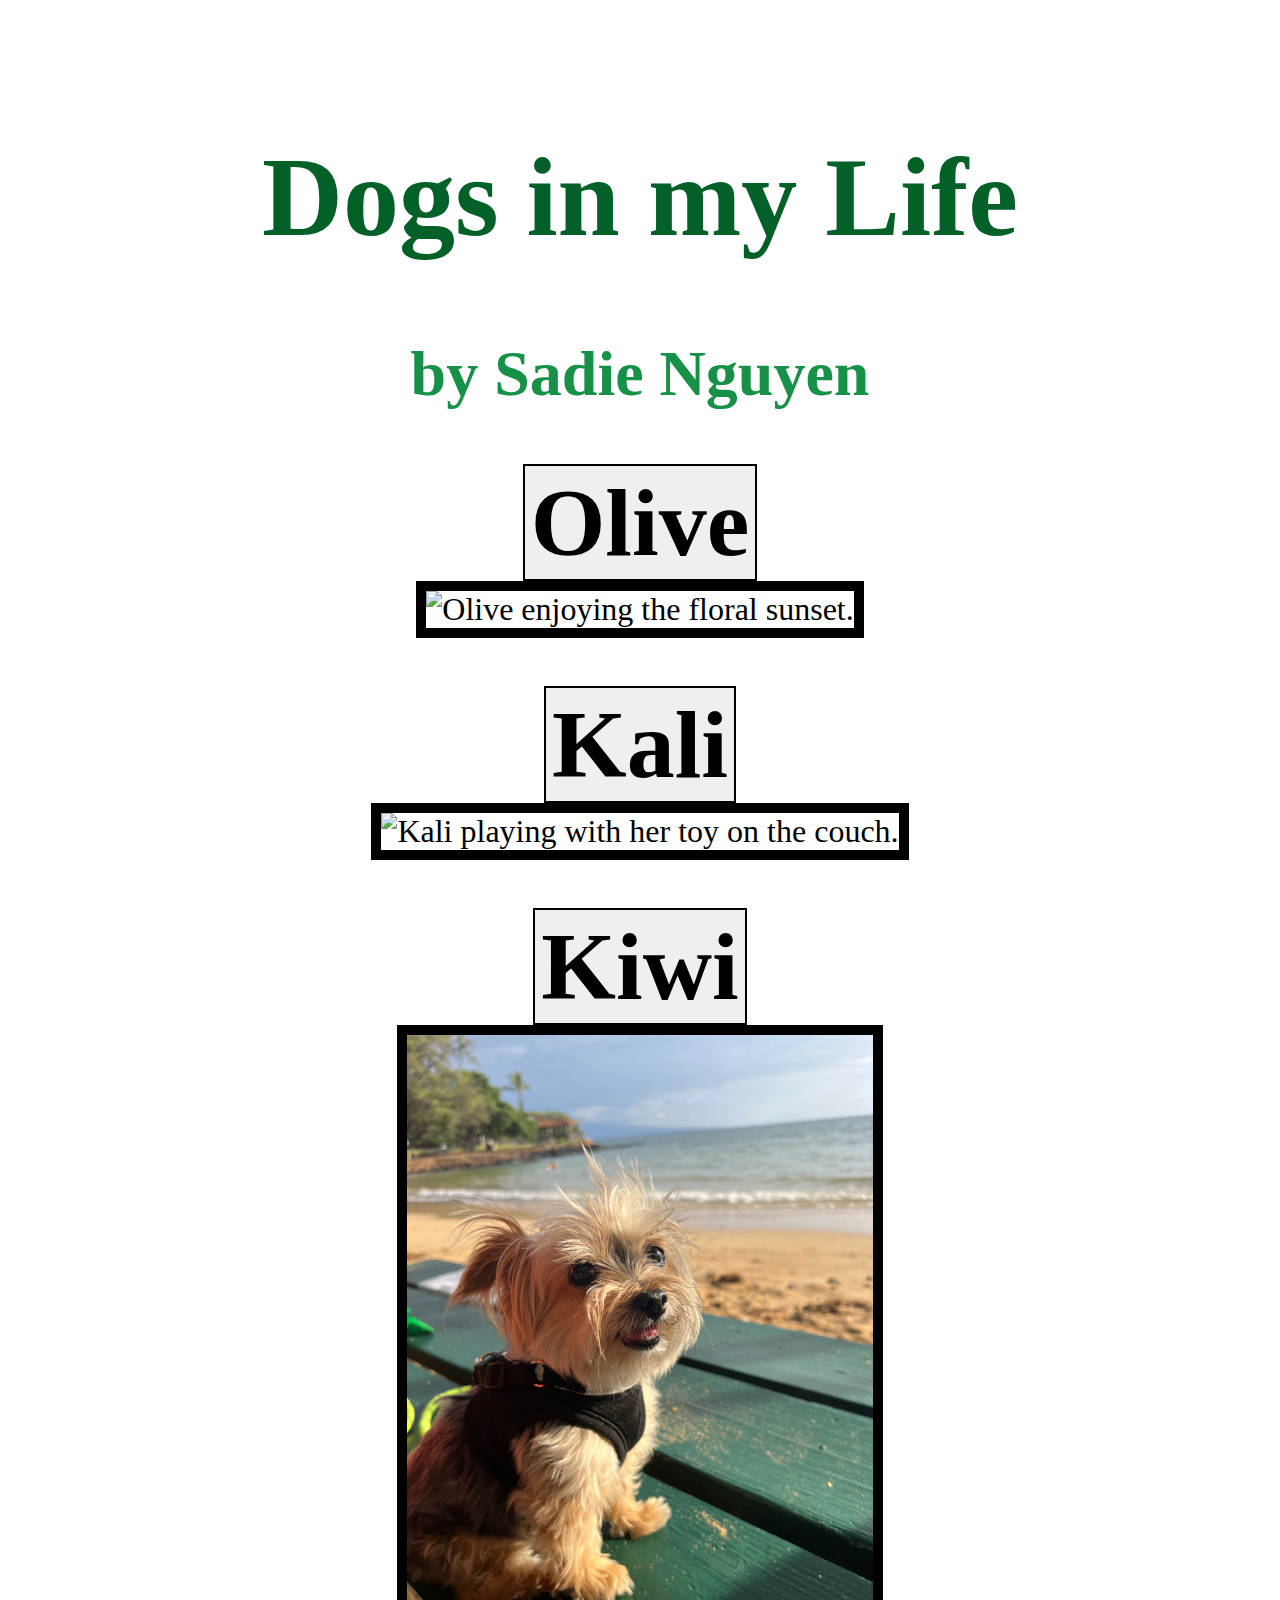
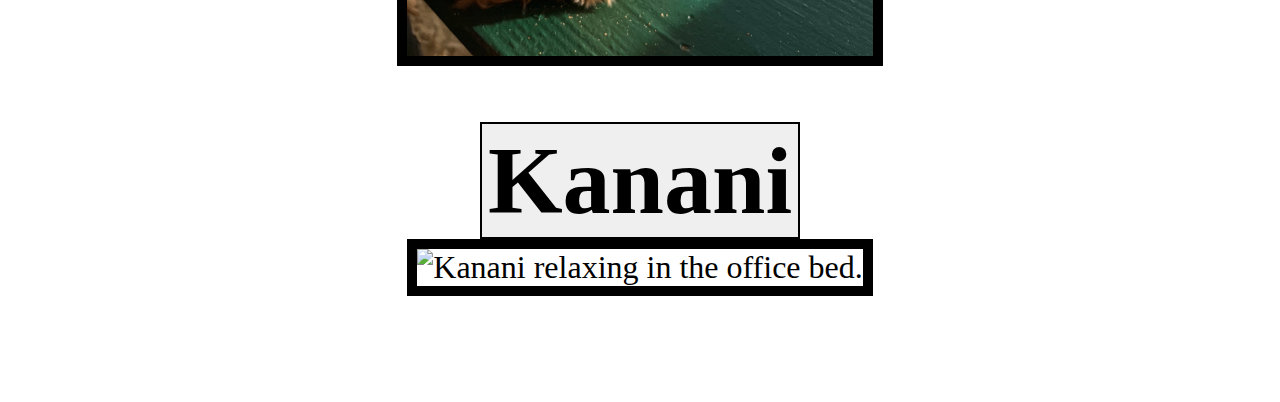
==== index.html @ 294b6679 "Add files via upload" ====
<!DOCTYPE html>
<html>
	<center>
	<head>
		<link rel="stylesheet" type="text/css" href="styles.css">
	</head>
	<body>
		<h1>Dogs in my Life</h1>
		<h2>by Sadie Nguyen</h2>
		<p class="brbig">
		<input class="names" type="button" onclick="window.location.href='olive.html';" value="Olive">
		<br>
		<img src="olive5.jpg" width="40%" alt="Olive enjoying the floral sunset.">
		<p class="brbig">
		<input class="names" type="button" onclick="window.location.href='Kali.html';" value="Kali">
		<br>
		<img src="https://scontent-sea1-1.xx.fbcdn.net/v/t39.30808-6/271653403_1382851312168232_5861104171950031825_n.jpg?_nc_cat=102&ccb=1-7&_nc_sid=0debeb&_nc_ohc=5Z9bCMXm_ZAAX_DTNAM&_nc_ht=scontent-sea1-1.xx&oh=00_AT-YyFMKASly3BcEs5xz0gv5F5P3nL06YViTUaNknhlXJA&oe=63492BD2" width="40%" alt="Kali playing with her toy on the couch.">
		<p class="brbig">
		<input class="names" type="button" onclick="window.location.href='kiwi.html';" value="Kiwi">
		<br>
		<img src="kiwi3.jpg" width="40%" alt="Kiwi enjoying Spencer Beach sunset.">
		<p class="brbig">
		<input class="names" type="button" onclick="window.location.href='nani.html';" value="Kanani">
		<br>
		<img src="nani2.jpg" width="40%" alt="Kanani relaxing in the office bed.">
	</body>
	</center>
</html>
---- styles.css ----
body {
		background-color: white;
		padding: 50px;
}
h1 {
	font-family: "Times New Roman";
	color: #036128;
	font-size: 7em;
	font-weight: bold;
}
h2 {
	font-family: "Times New Roman";
	color: #169147;
	font-size: 4em;
}
p {
	font-family: "Times New Roman";
	color: black;
	font-size: 2em;
}
.dogs {
	font-family: "Times New Roman";
	font-size: 2.5em;
	font-weight: bold;
	color:#036128;
	border: 2px solid black;
}
.names {
	font-family: "Times New Roman";
	font-size: 3em;
	font-weight: bold;
	vertical-align: middle;
	border: 2px solid black;
}
.brbig {
	display: block;
	margin-bottom:1.5em;
}
img{
	border: 10px solid black;
}
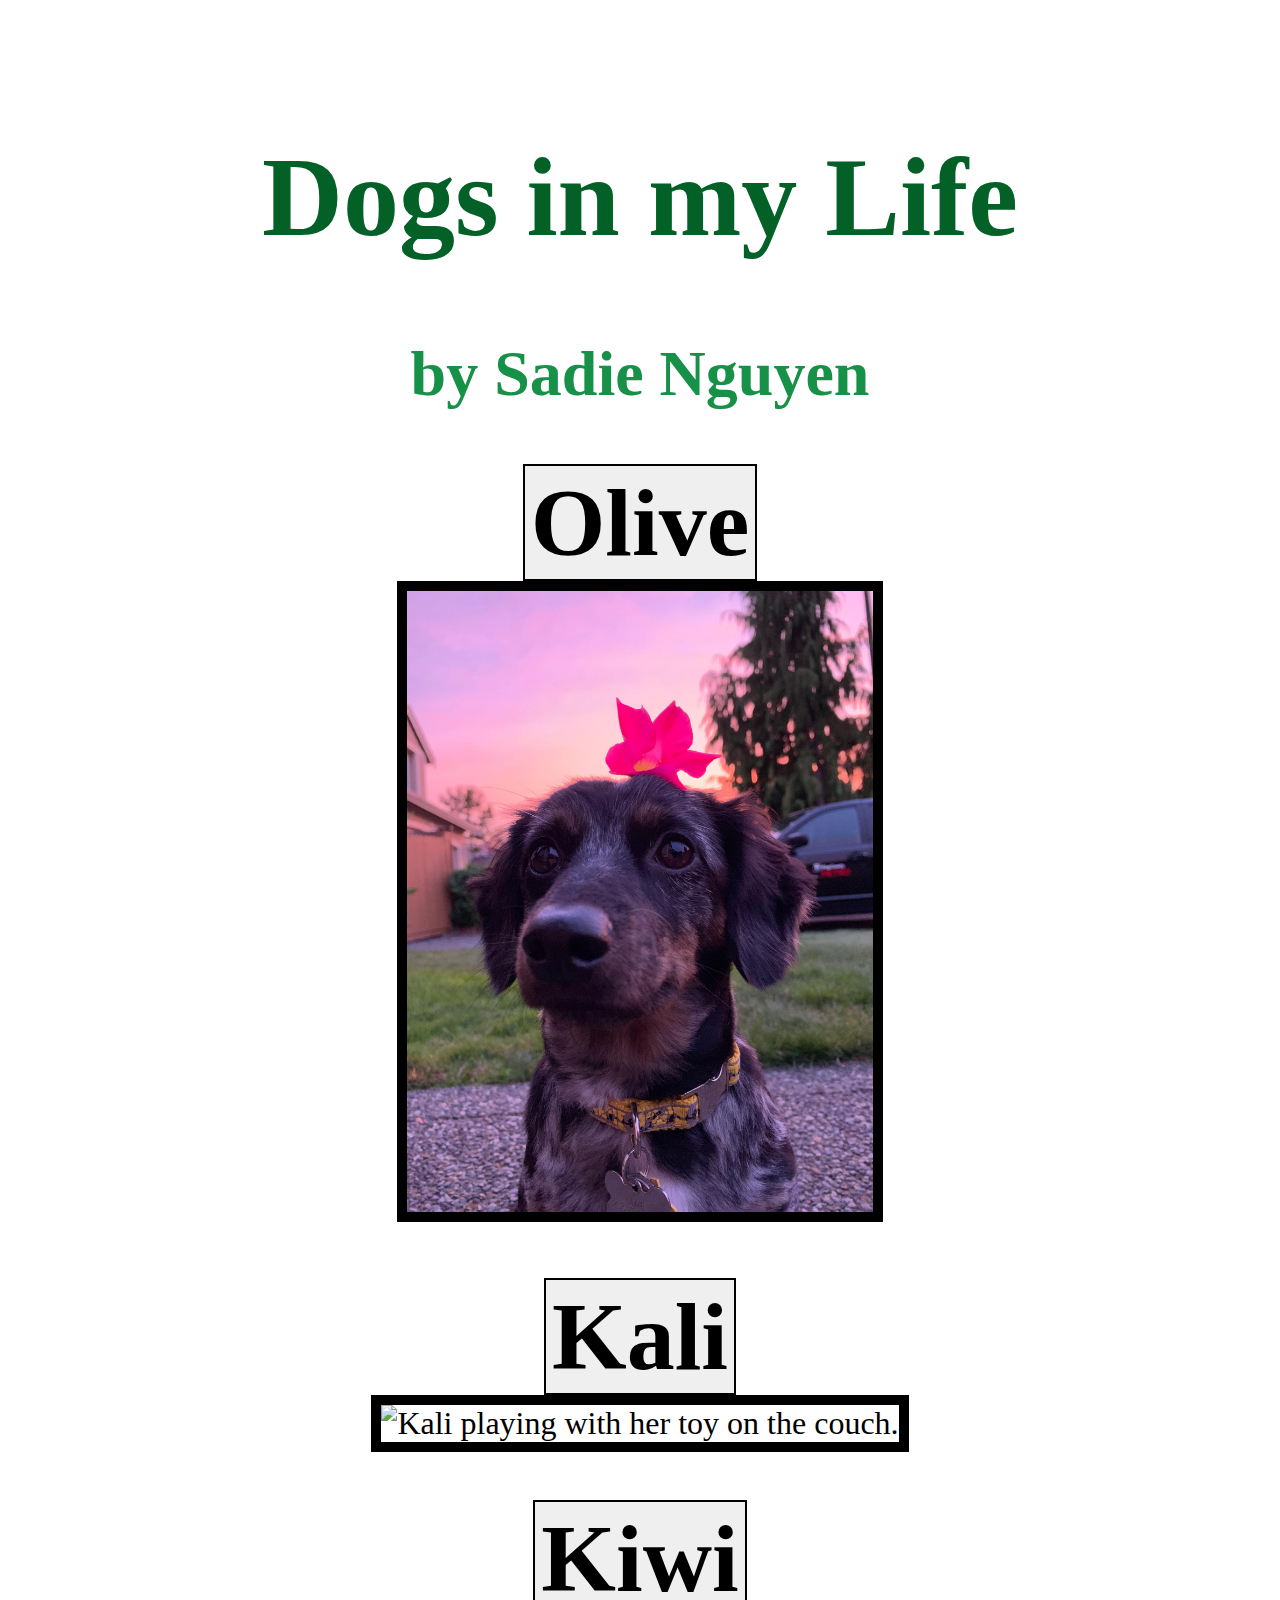
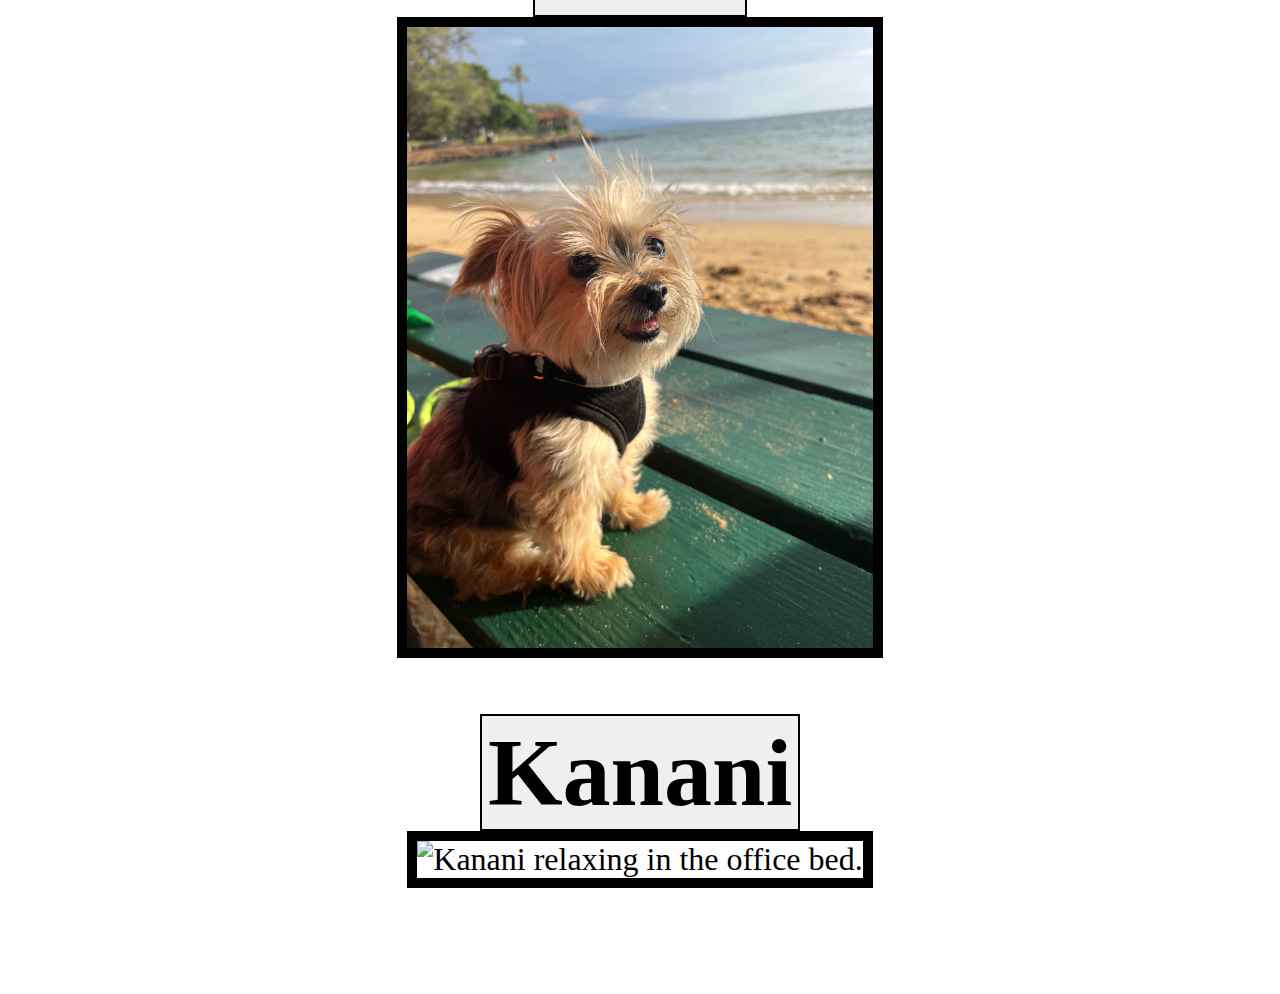
==== commit 617b0962: "Update index.html" ====
--- a/index.html
+++ b/index.html
@@ -10,7 +10,7 @@
 		<p class="brbig">
 		<input class="names" type="button" onclick="window.location.href='olive.html';" value="Olive">
 		<br>
-		<img src="olive5.jpg" width="40%" alt="Olive enjoying the floral sunset.">
+		<img src="Olive5.jpg" width="40%" alt="Olive enjoying the floral sunset.">
 		<p class="brbig">
 		<input class="names" type="button" onclick="window.location.href='Kali.html';" value="Kali">
 		<br>
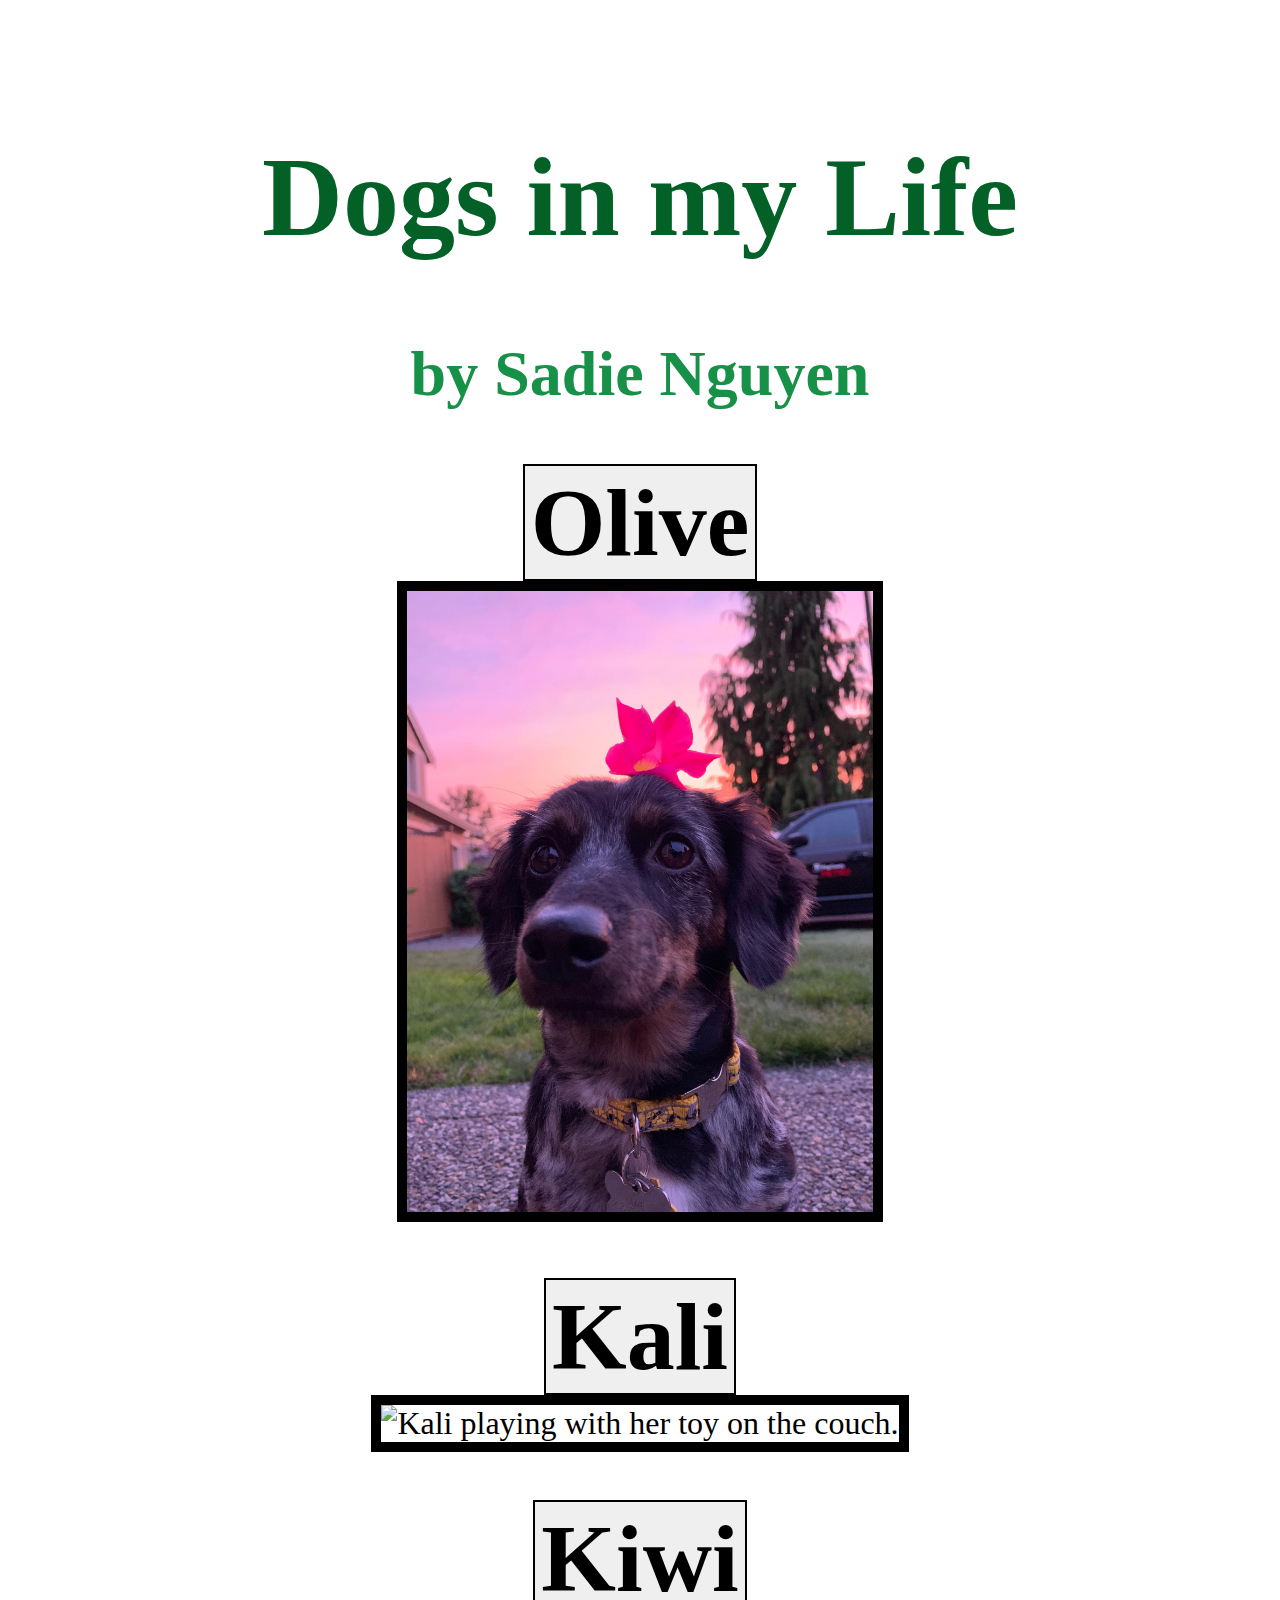
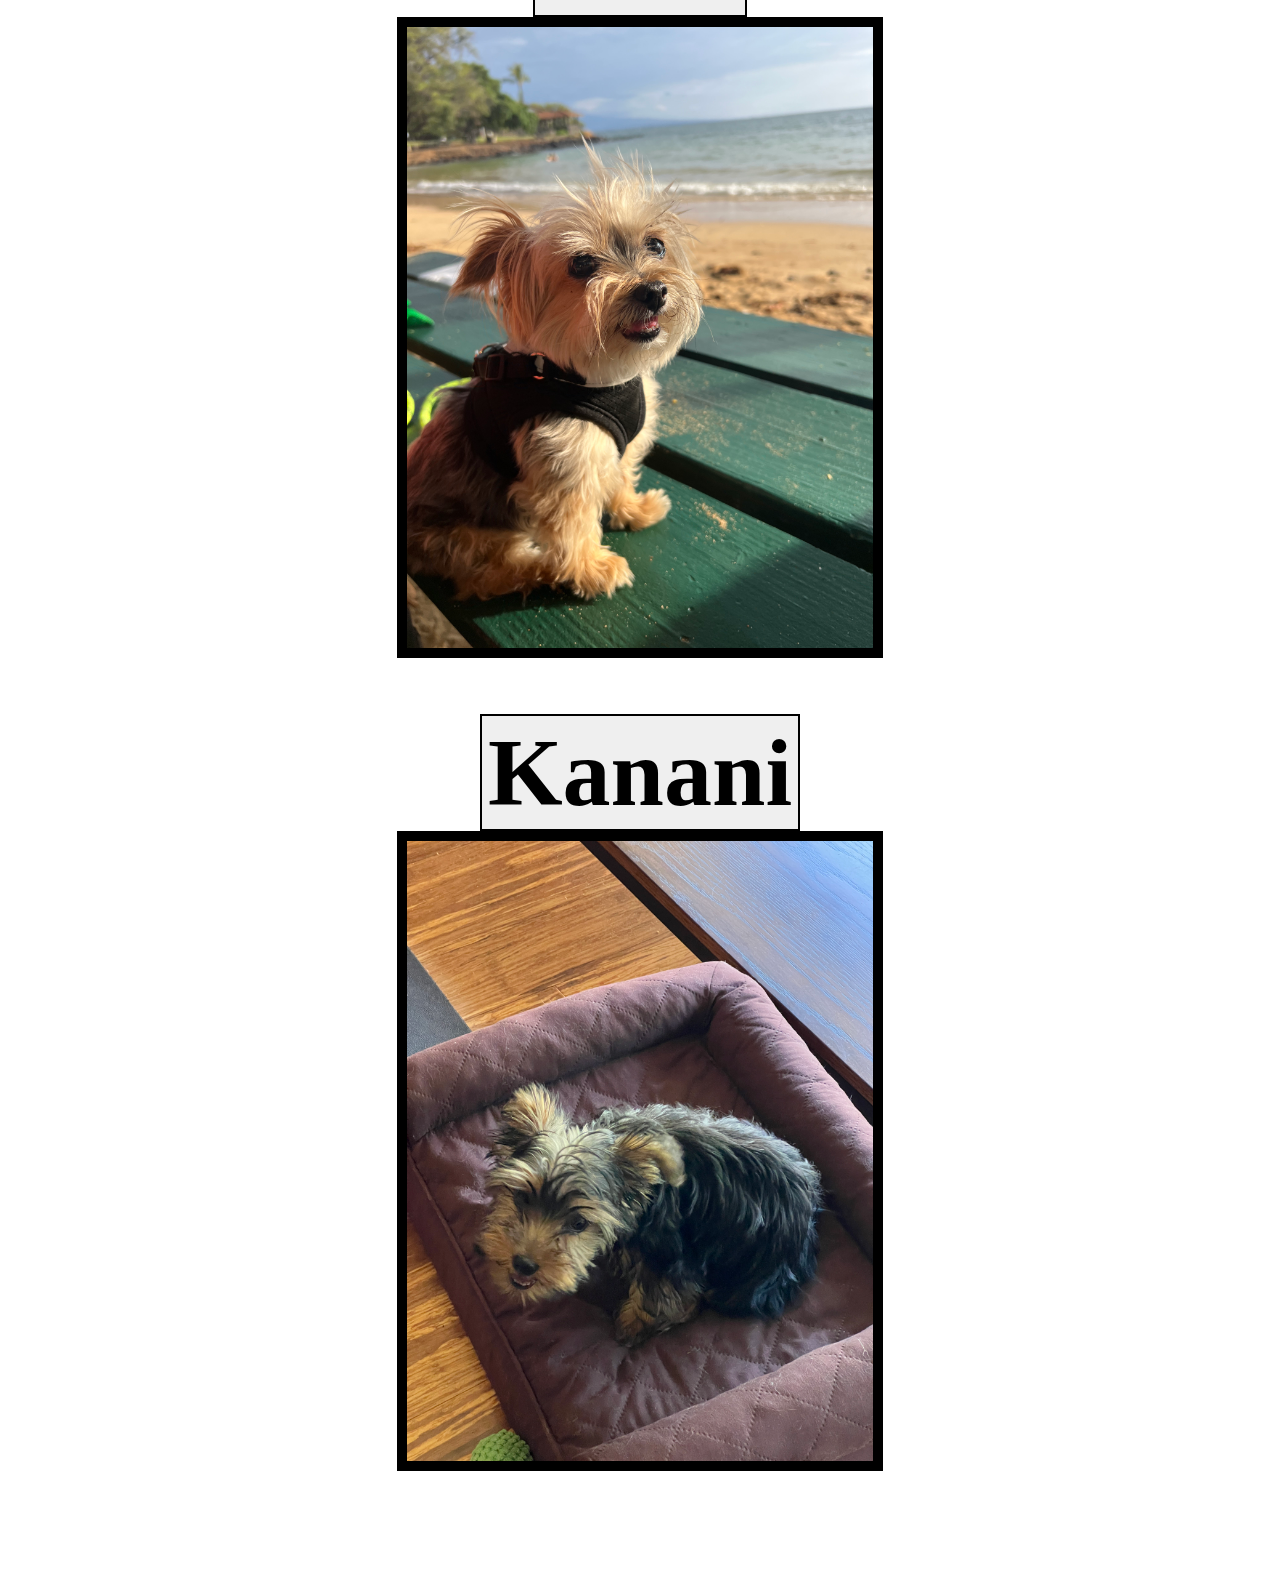
==== commit 1713d152: "Update index.html" ====
--- a/index.html
+++ b/index.html
@@ -22,7 +22,7 @@
 		<p class="brbig">
 		<input class="names" type="button" onclick="window.location.href='nani.html';" value="Kanani">
 		<br>
-		<img src="nani2.jpg" width="40%" alt="Kanani relaxing in the office bed.">
+		<img src="Nani2.jpg" width="40%" alt="Kanani relaxing in the office bed.">
 	</body>
 	</center>
 </html>
